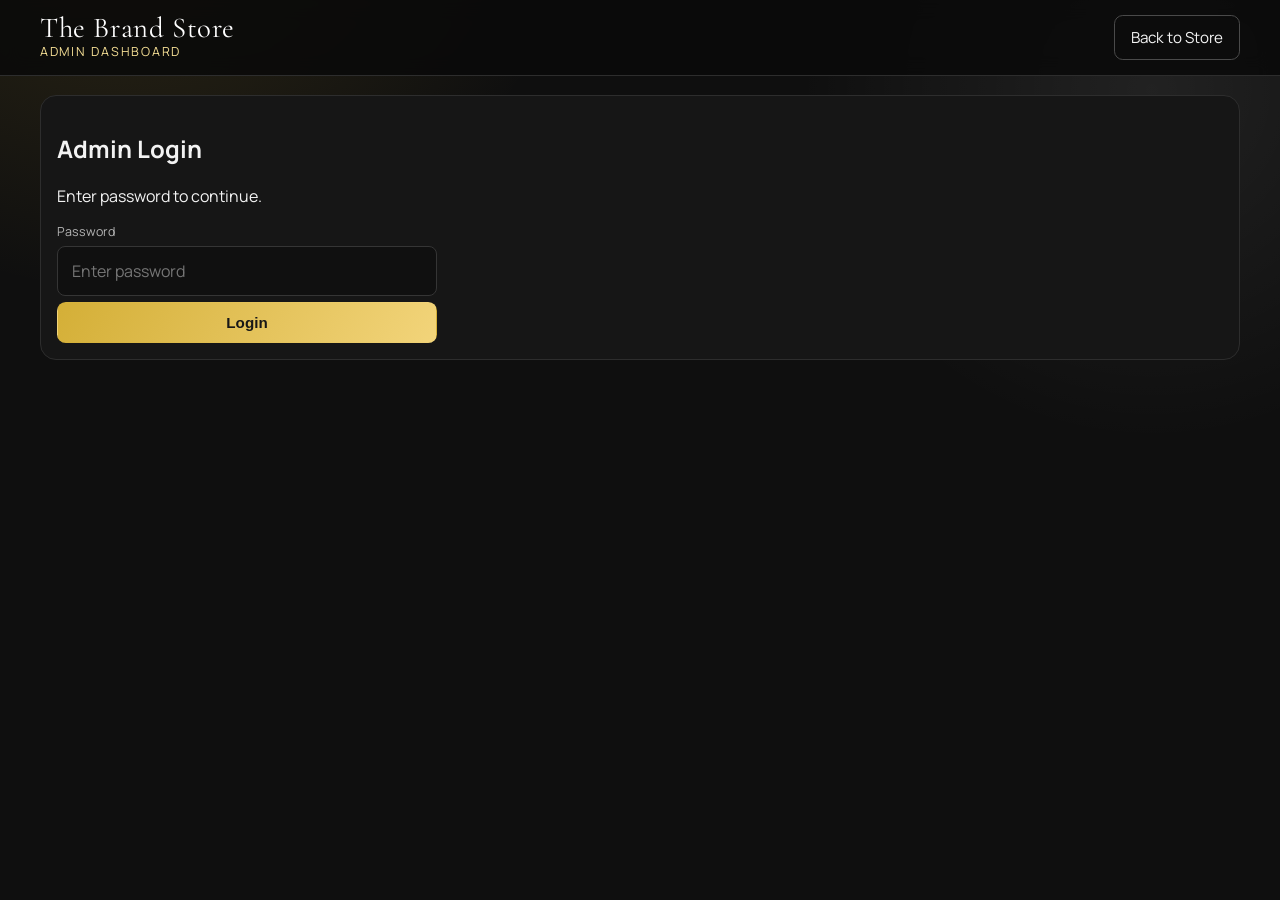
==== admin.html @ b5b6b4ff "Add files via upload" ====
﻿<!-- admin.html (no changes required but included for completeness) -->
<!DOCTYPE html>
<html lang="en">
<head>
  <meta charset="UTF-8" />
  <meta name="viewport" content="width=device-width, initial-scale=1.0" />
  <title>Admin Dashboard | The Brand Store</title>
  <link rel="preconnect" href="https://fonts.googleapis.com" />
  <link rel="preconnect" href="https://fonts.gstatic.com" crossorigin />
  <link href="https://fonts.googleapis.com/css2?family=Cormorant+Garamond:wght@500;600;700&family=Manrope:wght@400;500;600;700&display=swap" rel="stylesheet" />
  <link rel="stylesheet" href="style.css" />
</head>
<body class="admin-body">
  <header class="site-header">
    <div class="container nav-wrap">
      <a href="index.html" class="brand-logo">
        <span class="brand-title">The Brand Store</span>
        <span class="brand-tagline">Admin Dashboard</span>
      </a>
      <a href="index.html" class="btn btn-outline">Back to Store</a>
    </div>
  </header>

  <main class="admin-wrap">
    <section id="loginCard" class="admin-card">
      <h2>Admin Login</h2>
      <p>Enter password to continue.</p>
      <form id="loginForm" class="field" style="max-width: 380px;">
        <label for="adminPassword">Password</label>
        <input id="adminPassword" type="password" placeholder="Enter password" required />
        <button class="btn btn-gold" type="submit">Login</button>
      </form>
    </section>

    <section id="dashboard" class="hidden">
      <section class="admin-card">
        <div class="section-head"><h2>Analytics</h2><p>Mock insights from orders and users</p></div>
        <div class="stats-grid" id="statsGrid"></div>
        <div class="chart-wrap"><canvas id="salesChart" width="1000" height="320"></canvas></div>
      </section>

      <section class="admin-card" style="margin-top:1rem;">
        <div class="section-head"><h2>Product Management</h2><p>Add, update and discounts</p></div>
        <div class="admin-grid">
          <form id="productForm">
            <input id="productId" type="hidden" />
            <div class="field"><label>Name</label><input id="name" required /></div>
            <div class="field"><label>Category</label><select id="category"></select></div>
            <div class="field"><label>Brand</label><select id="brand"></select></div>
            <div class="field"><label>Price (₹)</label><input id="price" type="number" min="1" required /></div>
            <div class="field"><label>Discount (%)</label><input id="discount" type="number" min="0" max="90" value="0" /></div>
            <div class="field"><label>Description</label><textarea id="description" rows="3" required></textarea></div>
            <div class="field"><label>Image URL</label><input id="imageUrl" placeholder="https://..." /></div>
            <div class="field"><label>Or Upload Local Image</label><input id="imageFile" type="file" accept="image/*" /></div>
            <div class="field"><label><input id="featured" type="checkbox" /> Featured product</label></div>
            <div class="card-actions">
              <button class="btn btn-gold" type="submit">Save Product</button>
              <button id="clearForm" class="btn btn-outline" type="button">Clear</button>
            </div>
          </form>

          <div>
            <div class="section-head"><h2>Category Management</h2></div>
            <form id="categoryForm" class="card-actions">
              <input id="newCategory" placeholder="Add category" required />
              <button class="btn btn-gold" type="submit">Add</button>
            </form>
            <div id="categoryList" class="brand-chips" style="margin-top:1rem;"></div>
          </div>
        </div>

        <div class="admin-table-wrap">
          <table class="admin-table">
            <thead><tr><th>Image</th><th>Name</th><th>Category</th><th>Brand</th><th>Price</th><th>Discount</th><th>Final</th><th>Actions</th></tr></thead>
            <tbody id="adminProductRows"></tbody>
          </table>
        </div>
      </section>

      <section class="admin-card" style="margin-top:1rem;">
        <div class="section-head"><h2>Order Management</h2><p>Update status, cancel/refund simulation</p></div>
        <div class="admin-table-wrap">
          <table class="admin-table">
            <thead><tr><th>Order</th><th>User</th><th>Items</th><th>Total</th><th>Status</th><th>Date</th><th>Actions</th></tr></thead>
            <tbody id="orderRows"></tbody>
          </table>
        </div>
      </section>

      <section class="admin-card" style="margin-top:1rem;">
        <div class="section-head"><h2>User Management</h2><p>View users and block/unblock</p></div>
        <div class="admin-table-wrap">
          <table class="admin-table">
            <thead><tr><th>Name</th><th>Email</th><th>Phone</th><th>Visits</th><th>Status</th><th>Action</th></tr></thead>
            <tbody id="userRows"></tbody>
          </table>
        </div>
      </section>

      <section class="admin-card" style="margin-top:1rem;">
        <div class="section-head"><h2>Marketing Controls</h2><p>Coupons, sales and banners</p></div>
        <div class="admin-grid">
          <div>
            <h3>Create Coupon</h3>
            <form id="couponForm">
              <div class="field"><label>Code</label><input id="couponCode" required /></div>
              <div class="field"><label>Type</label><select id="couponType"><option value="percent">Percent</option><option value="fixed">Fixed</option></select></div>
              <div class="field"><label>Value</label><input id="couponValue" type="number" min="1" required /></div>
              <div class="field"><label>Min Order (₹)</label><input id="couponMinOrder" type="number" min="0" value="0" /></div>
              <div class="field"><label>Expiry (optional)</label><input id="couponExpiry" type="date" /></div>
              <button class="btn btn-gold" type="submit">Create Coupon</button>
            </form>
            <div class="admin-table-wrap">
              <table class="admin-table">
                <thead><tr><th>Code</th><th>Rule</th><th>Status</th><th>Actions</th></tr></thead>
                <tbody id="couponRows"></tbody>
              </table>
            </div>
          </div>

          <div>
            <h3>Sale Controls</h3>
            <form id="saleForm">
              <div class="field"><label><input id="saleActive" type="checkbox" /> Activate global sale</label></div>
              <div class="field"><label>Extra Discount (%)</label><input id="salePercent" type="number" min="0" max="40" value="0" /></div>
              <div class="field"><label>Sale Label</label><input id="saleLabel" placeholder="Festival Sale" /></div>
              <button class="btn btn-gold" type="submit">Save Sale Settings</button>
            </form>

            <h3 style="margin-top:1rem;">Banner Management</h3>
            <form id="bannerForm">
              <input id="bannerId" type="hidden" />
              <div class="field"><label>Title</label><input id="bannerTitle" required /></div>
              <div class="field"><label>Subtitle</label><input id="bannerSubtitle" required /></div>
              <div class="field"><label>CTA Label</label><input id="bannerCta" required /></div>
              <div class="field"><label>CTA Target Hash</label><input id="bannerTarget" value="shop" required /></div>
              <div class="field"><label>Image URL</label><input id="bannerImage" required /></div>
              <div class="card-actions"><button class="btn btn-gold" type="submit">Save Banner</button><button id="clearBannerForm" class="btn btn-outline" type="button">Clear</button></div>
            </form>
            <div id="bannerList" class="banner-grid" style="margin-top:1rem;"></div>
          </div>
        </div>
      </section>

      <section class="admin-card" style="margin-top:1rem;">
        <button id="logoutBtn" class="btn btn-danger" type="button">Logout</button>
      </section>
    </section>
  </main>

  <div id="toast" class="toast"></div>
  <script src="admin.js"></script>
</body>
</html>
---- style.css ----
﻿:root {
  --bg: #0f0f0f;
  --surface: #161616;
  --surface-2: #1f1f1f;
  --text: #f3f3f3;
  --muted: #b5b5b5;
  --gold: #d4af37;
  --gold-soft: #f5df95;
  --line: #2d2d2d;
  --white: #ffffff;
  --danger: #e24a4a;
  --bottom-nav-height: 70px;
}

* {
  box-sizing: border-box;
}

html {
  scroll-behavior: smooth;
}

body {
  margin: 0;
  font-family: "Manrope", sans-serif;
  color: var(--text);
  background:
    radial-gradient(circle at 10% -20%, rgba(212, 175, 55, 0.18), transparent 30%),
    radial-gradient(circle at 90% 10%, rgba(255, 255, 255, 0.08), transparent 25%),
    var(--bg);
}

.container {
  width: min(1200px, calc(100% - 2rem));
  margin: 0 auto;
}

.section {
  padding: 2.5rem 0;
}

.site-header {
  position: sticky;
  top: 0;
  z-index: 100;
  background: rgba(10, 10, 10, 0.86);
  border-bottom: 1px solid var(--line);
  backdrop-filter: blur(10px);
}

.nav-wrap {
  display: flex;
  align-items: center;
  justify-content: space-between;
  gap: 1rem;
  padding: 0.9rem 0;
}

.brand-logo {
  display: flex;
  flex-direction: column;
  color: var(--white);
  text-decoration: none;
}

.brand-title {
  font-family: "Cormorant Garamond", serif;
  font-size: 1.8rem;
  line-height: 1;
  letter-spacing: 0.6px;
}

.brand-tagline {
  font-size: 0.78rem;
  color: var(--gold-soft);
  letter-spacing: 0.14em;
  text-transform: uppercase;
}

.main-nav {
  display: flex;
  align-items: center;
  gap: 1rem;
}

.main-nav a,
.main-nav button {
  color: var(--text);
  text-decoration: none;
  font-size: 0.95rem;
  transition: color 0.25s ease;
  display: inline-flex;
  align-items: center;
  gap: 0.35rem;
}

.main-nav a i,
.main-nav button i {
  font-size: 1rem;
}

.main-nav a:hover {
  color: var(--gold);
}

.mobile-menu-btn {
  display: none;
  background: transparent;
  border: 1px solid var(--line);
  color: var(--text);
  padding: 0.45rem 0.65rem;
  border-radius: 0.5rem;
  font-size: 1.2rem;
}

.cart-count {
  display: inline-grid;
  place-items: center;
  min-width: 1.2rem;
  height: 1.2rem;
  border-radius: 50%;
  background: var(--gold);
  color: #121212;
  font-size: 0.72rem;
  font-weight: 700;
  padding: 0 0.2rem;
}

.hero-section {
  padding: 3rem 0 2rem;
}

.hero-grid {
  display: grid;
  grid-template-columns: 1.2fr 0.8fr;
  gap: 1.2rem;
  align-items: stretch;
}

.hero-content,
.hero-card {
  background: linear-gradient(140deg, rgba(255, 255, 255, 0.03), rgba(255, 255, 255, 0.01));
  border: 1px solid var(--line);
  border-radius: 1.1rem;
  padding: 2rem;
}

.eyebrow {
  margin: 0;
  color: var(--gold-soft);
  text-transform: uppercase;
  letter-spacing: 0.13em;
  font-size: 0.72rem;
}

.eyebrow i {
  margin-right: 0.3rem;
}

.hero-content h1 {
  margin: 0.75rem 0;
  font-family: "Cormorant Garamond", serif;
  font-size: clamp(2.2rem, 5vw, 4rem);
}

.hero-content h1 span {
  color: var(--gold);
}

.hero-content p {
  color: var(--muted);
}

.hero-actions {
  display: flex;
  flex-wrap: wrap;
  gap: 0.7rem;
  margin-top: 1.3rem;
}

.hero-actions .btn i {
  margin-right: 0.4rem;
}

.hero-card-label {
  margin: 0;
  color: var(--gold-soft);
  font-size: 0.85rem;
  text-transform: uppercase;
  letter-spacing: 0.1em;
}

.hero-card h3 {
  font-family: "Cormorant Garamond", serif;
  font-size: 2rem;
  margin: 0.5rem 0 0.6rem;
}

.section-head {
  display: flex;
  align-items: end;
  justify-content: space-between;
  gap: 1rem;
  margin-bottom: 1.2rem;
}

.section-head h2 {
  margin: 0;
  font-family: "Cormorant Garamond", serif;
  font-size: clamp(1.7rem, 2vw, 2.2rem);
}

.section-head h2 i {
  margin-right: 0.5rem;
  color: var(--gold);
}

.section-head p {
  margin: 0;
  color: var(--muted);
}

.text-link {
  color: var(--gold-soft);
  display: inline-flex;
  align-items: center;
  gap: 0.3rem;
}

.brand-chips {
  display: flex;
  flex-wrap: wrap;
  gap: 0.7rem;
}

.brand-chip {
  border: 1px solid #3d3d3d;
  background: #161616;
  color: var(--text);
  padding: 0.6rem 1rem;
  border-radius: 999px;
  cursor: pointer;
  transition: transform 0.2s ease, border-color 0.2s ease;
}

.brand-chip:hover {
  border-color: var(--gold);
  transform: translateY(-2px);
}

.product-grid {
  display: grid;
  grid-template-columns: repeat(auto-fill, minmax(220px, 1fr));
  gap: 1rem;
}

.product-card {
  background: var(--surface);
  border: 1px solid var(--line);
  border-radius: 1rem;
  overflow: hidden;
  transition: transform 0.25s ease, border-color 0.25s ease;
}

.product-card:hover {
  transform: translateY(-4px);
  border-color: #4b4b4b;
}

.product-image-wrap {
  position: relative;
  height: 240px;
  overflow: hidden;
}

.product-image {
  width: 100%;
  height: 100%;
  object-fit: cover;
}

.discount-badge {
  position: absolute;
  top: 0.7rem;
  left: 0.7rem;
  background: linear-gradient(135deg, #f0cd68, #d4af37);
  color: #181818;
  font-size: 0.75rem;
  font-weight: 700;
  padding: 0.2rem 0.55rem;
  border-radius: 999px;
}

.product-content {
  padding: 0.95rem;
}

.product-meta {
  display: flex;
  justify-content: space-between;
  align-items: center;
  font-size: 0.78rem;
  color: var(--muted);
}

.product-title {
  margin: 0.45rem 0;
  font-size: 1rem;
  font-weight: 600;
}

.price-wrap {
  display: flex;
  align-items: center;
  gap: 0.5rem;
  margin: 0.55rem 0 0.8rem;
}

.price {
  font-size: 1.02rem;
  font-weight: 700;
}

.old-price {
  font-size: 0.84rem;
  color: var(--muted);
  text-decoration: line-through;
}

.card-actions {
  display: flex;
  gap: 0.55rem;
}

.btn {
  border: 1px solid transparent;
  border-radius: 0.55rem;
  padding: 0.7rem 1rem;
  font-size: 0.95rem;
  cursor: pointer;
  text-decoration: none;
  display: inline-flex;
  align-items: center;
  justify-content: center;
  gap: 0.4rem;
  transition: transform 0.2s ease, opacity 0.2s ease;
}

.btn:hover {
  transform: translateY(-1px);
}

.btn-gold {
  background: linear-gradient(120deg, var(--gold), #f2d47a);
  color: #171717;
  font-weight: 700;
}

.btn-outline {
  border-color: #4a4a4a;
  background: transparent;
  color: var(--text);
}

.btn-danger {
  border-color: #704040;
  color: #ff8d8d;
  background: rgba(226, 74, 74, 0.12);
}

.view {
  display: none;
  animation: fadeIn 0.35s ease;
}

.view.active {
  display: block;
}

.filters-grid {
  display: grid;
  grid-template-columns: repeat(auto-fit, minmax(180px, 1fr));
  gap: 0.8rem;
  background: var(--surface);
  border: 1px solid var(--line);
  border-radius: 0.9rem;
  padding: 0.9rem;
  margin-bottom: 1rem;
}

.field {
  display: flex;
  flex-direction: column;
  gap: 0.4rem;
}

.field label {
  font-size: 0.78rem;
  color: var(--muted);
  display: flex;
  align-items: center;
  gap: 0.3rem;
}

.field input,
.field select,
.field textarea {
  width: 100%;
  background: #101010;
  color: var(--text);
  border: 1px solid #353535;
  border-radius: 0.5rem;
  padding: 0.8rem 0.9rem;
  font-family: inherit;
  font-size: 1rem;
}

.product-detail {
  margin-top: 1rem;
  display: grid;
  grid-template-columns: 1fr 1fr;
  gap: 1rem;
  background: var(--surface);
  border: 1px solid var(--line);
  border-radius: 1rem;
  padding: 1rem;
}

.gallery-main {
  height: 420px;
  border-radius: 0.85rem;
  object-fit: cover;
  width: 100%;
}

.thumb-row {
  margin-top: 0.6rem;
  display: flex;
  gap: 0.5rem;
}

.thumb {
  width: 72px;
  height: 72px;
  border-radius: 0.5rem;
  object-fit: cover;
  border: 2px solid transparent;
  cursor: pointer;
}

.thumb.active {
  border-color: var(--gold);
}

.detail-info {
  position: relative;
}

.detail-info h2 {
  font-family: "Cormorant Garamond", serif;
  font-size: 2.1rem;
  margin: 0.2rem 0;
}

.detail-info p {
  color: var(--muted);
}

.cart-items {
  display: grid;
  gap: 0.8rem;
}

.cart-row {
  display: grid;
  grid-template-columns: 90px 1fr auto auto;
  gap: 0.8rem;
  align-items: center;
  background: var(--surface);
  border: 1px solid var(--line);
  border-radius: 0.75rem;
  padding: 0.6rem;
}

.cart-row img {
  width: 90px;
  height: 90px;
  object-fit: cover;
  border-radius: 0.5rem;
}

.qty-box {
  display: flex;
  align-items: center;
  gap: 0.4rem;
}

.qty-btn {
  border: 1px solid #474747;
  background: #121212;
  color: var(--text);
  border-radius: 0.4rem;
  width: 36px;
  height: 36px;
  cursor: pointer;
  font-size: 1.2rem;
  display: inline-flex;
  align-items: center;
  justify-content: center;
}

.cart-summary,
.checkout-summary {
  margin-top: 1rem;
  background: var(--surface);
  border: 1px solid var(--line);
  border-radius: 0.8rem;
  padding: 1rem;
}

.summary-row {
  display: flex;
  justify-content: space-between;
  margin: 0.45rem 0;
}

.total-row {
  font-weight: 700;
  border-top: 1px dashed #474747;
  padding-top: 0.5rem;
}

.checkout-grid {
  display: grid;
  grid-template-columns: 1.2fr 0.8fr;
  gap: 1rem;
}

.checkout-form {
  background: var(--surface);
  border: 1px solid var(--line);
  border-radius: 0.9rem;
  padding: 1rem;
}

.checkout-form h3 {
  margin: 0.5rem 0 0.8rem;
  display: flex;
  align-items: center;
  gap: 0.5rem;
}

.payment-options {
  display: grid;
  gap: 0.5rem;
  margin-bottom: 1rem;
  color: var(--muted);
}

.payment-options label {
  padding: 0.5rem 0;
  display: flex;
  align-items: center;
  gap: 0.5rem;
}

/* Contact Strip - Redesigned */
.contact-strip {
  background: linear-gradient(135deg, #1a1a1a 0%, #111111 100%);
  border-top: 3px solid var(--gold);
  border-bottom: 3px solid var(--gold);
  padding: 2.5rem 0;
  margin: 2rem 0 0 0;
  position: relative;
  overflow: hidden;
}

.contact-strip::before {
  content: "";
  position: absolute;
  top: 0;
  left: 0;
  right: 0;
  bottom: 0;
  background: radial-gradient(circle at 30% 50%, rgba(212, 175, 55, 0.08), transparent 50%);
  pointer-events: none;
}

.contact-strip-grid {
  display: grid;
  grid-template-columns: repeat(3, 1fr);
  gap: 2rem;
}

.contact-strip-item {
  display: flex;
  align-items: flex-start;
  gap: 1.2rem;
}

.contact-icon {
  width: 55px;
  height: 55px;
  background: linear-gradient(135deg, var(--gold), #b8962c);
  border-radius: 50%;
  display: flex;
  align-items: center;
  justify-content: center;
  flex-shrink: 0;
}

.contact-icon i {
  font-size: 1.8rem;
  color: #121212;
}

.contact-content h4 {
  margin: 0 0 0.5rem 0;
  font-family: "Cormorant Garamond", serif;
  font-size: 1.4rem;
  color: var(--gold-soft);
}

.contact-content p {
  margin: 0.25rem 0;
  color: var(--muted);
  font-size: 0.95rem;
}

/* Proper Footer */
.site-footer {
  background: #0a0a0a;
  border-top: 1px solid #222;
  color: var(--text);
}

.footer-main {
  display: grid;
  grid-template-columns: 1.5fr 1fr 1fr 1.2fr 1.5fr;
  gap: 2rem;
  padding: 3rem 0 2rem;
}

.footer-col h3 {
  font-family: "Cormorant Garamond", serif;
  font-size: 1.8rem;
  margin: 0 0 0.5rem 0;
  color: var(--gold);
}

.footer-col h4 {
  font-family: "Cormorant Garamond", serif;
  font-size: 1.3rem;
  margin: 0 0 1.2rem 0;
  color: var(--gold-soft);
  position: relative;
  padding-bottom: 0.8rem;
}

.footer-col h4::after {
  content: "";
  position: absolute;
  bottom: 0;
  left: 0;
  width: 40px;
  height: 2px;
  background: var(--gold);
}

.footer-tagline {
  font-size: 0.85rem;
  text-transform: uppercase;
  letter-spacing: 0.15em;
  color: var(--gold-soft);
  margin: 0 0 1rem 0;
}

.footer-desc {
  color: var(--muted);
  font-size: 0.9rem;
  line-height: 1.6;
  margin-bottom: 1.5rem;
}

.footer-social {
  display: flex;
  gap: 0.8rem;
}

.footer-social a {
  width: 40px;
  height: 40px;
  background: #1a1a1a;
  border: 1px solid #333;
  border-radius: 50%;
  display: flex;
  align-items: center;
  justify-content: center;
  color: var(--text);
  text-decoration: none;
  transition: all 0.3s ease;
}

.footer-social a:hover {
  background: var(--gold);
  color: #121212;
  border-color: var(--gold);
  transform: translateY(-3px);
}

.footer-links {
  list-style: none;
  padding: 0;
  margin: 0;
}

.footer-links li {
  margin-bottom: 0.7rem;
}

.footer-links a {
  color: var(--muted);
  text-decoration: none;
  font-size: 0.9rem;
  display: inline-flex;
  align-items: center;
  gap: 0.5rem;
  transition: all 0.3s ease;
}

.footer-links a i {
  font-size: 0.7rem;
  color: var(--gold);
  transition: transform 0.3s ease;
}

.footer-links a:hover {
  color: var(--gold);
  transform: translateX(5px);
}

.footer-newsletter p {
  color: var(--muted);
  font-size: 0.9rem;
  margin-bottom: 1rem;
}

.newsletter-form {
  display: flex;
  flex-direction: column;
  gap: 0.6rem;
  margin-bottom: 1.5rem;
}

.newsletter-form input {
  background: #1a1a1a;
  border: 1px solid #333;
  color: var(--text);
  padding: 0.8rem 1rem;
  border-radius: 0.5rem;
  font-size: 0.9rem;
}

.newsletter-form input:focus {
  outline: none;
  border-color: var(--gold);
}

.footer-payment p {
  color: var(--muted);
  font-size: 0.85rem;
  margin-bottom: 0.5rem;
}

.payment-icons {
  display: flex;
  gap: 0.8rem;
  font-size: 1.8rem;
  color: var(--muted);
}

.payment-icons i {
  transition: color 0.3s ease;
}

.payment-icons i:hover {
  color: var(--gold);
}

.footer-bottom {
  border-top: 1px solid #222;
  padding: 1.5rem 0;
  display: flex;
  justify-content: space-between;
  align-items: center;
  flex-wrap: wrap;
  gap: 1rem;
  font-size: 0.9rem;
  color: var(--muted);
}

.footer-bottom-links {
  display: flex;
  gap: 1rem;
  align-items: center;
}

.footer-bottom-links a {
  color: var(--muted);
  text-decoration: none;
  transition: color 0.3s ease;
}

.footer-bottom-links a:hover {
  color: var(--gold);
}

.footer-bottom-links .divider {
  color: #444;
}

.bottom-nav{
  display: none;
}

@media (max-width:960px) {
  /* Bottom Navigation - Only visible on mobile */
  .bottom-nav {
    position: fixed;
    bottom: 0;
    left: 0;
    width: 100%;
    height: var(--bottom-nav-height);
    background: #0b0b0b;
    border-top: 1px solid var(--line);
    display: flex;
    justify-content: space-around;
    align-items: center;
    z-index: 90;
    backdrop-filter: blur(10px);
    padding: 0 0.5rem;
  }

  .bottom-nav-item {
    color: #ccc;
    text-decoration: none;
    display: flex;
    flex-direction: column;
    align-items: center;
    font-size: 0.75rem;
    gap: 0.2rem;
    padding: 0.4rem 0.5rem;
    border-radius: 0.6rem;
    transition: background 0.2s, color 0.2s;
    flex: 1;
    max-width: 80px;
    position: relative;
  }

  .bottom-nav-item i {
    font-size: 1.3rem;
  }

  .bottom-nav-item:hover,
  .bottom-nav-item:active,
  .bottom-nav-item.active {
    background: #222;
    color: var(--gold);
  }

  .nav-icon-wrapper {
    position: relative;
    display: inline-flex;
  }

  .bottom-nav-badge {
    position: absolute;
    top: -8px;
    right: -10px;
    background: var(--gold);
    color: #121212;
    font-size: 0.65rem;
    font-weight: 700;
    min-width: 18px;
    height: 18px;
    border-radius: 999px;
    display: flex;
    align-items: center;
    justify-content: center;
    padding: 0 4px;
    border: 2px solid #0b0b0b;
  }
}
.toast {
  position: fixed;
  right: 1rem;
  bottom: 1rem;
  background: #191919;
  border: 1px solid #464646;
  color: var(--text);
  padding: 0.7rem 0.9rem;
  border-radius: 0.6rem;
  opacity: 0;
  transform: translateY(10px);
  pointer-events: none;
  transition: opacity 0.3s ease, transform 0.3s ease;
  z-index: 999;
}

.toast.show {
  opacity: 1;
  transform: translateY(0);
}

/* Admin styles */
.admin-body {
  min-height: 100vh;
  padding-bottom: 1rem;
}

.admin-wrap {
  width: min(1200px, calc(100% - 2rem));
  margin: 1.2rem auto;
}

.admin-card {
  background: var(--surface);
  border: 1px solid var(--line);
  border-radius: 1rem;
  padding: 1rem;
}

.admin-grid {
  display: grid;
  grid-template-columns: 1fr 1fr;
  gap: 1rem;
}

.admin-table-wrap {
  overflow-x: auto;
  margin-top: 1rem;
}

.admin-table {
  width: 100%;
  border-collapse: collapse;
  font-size: 0.9rem;
}

.admin-table th,
.admin-table td {
  border-bottom: 1px solid #303030;
  padding: 0.6rem;
  text-align: left;
}

.admin-actions {
  display: flex;
  gap: 0.4rem;
}

.pill {
  font-size: 0.72rem;
  padding: 0.18rem 0.45rem;
  border-radius: 999px;
  border: 1px solid #4f4f4f;
}

.hidden {
  display: none !important;
}

.reveal-up {
  opacity: 0;
  transform: translateY(18px);
  animation: revealUp 0.7s ease forwards;
}

.delay-1 {
  animation-delay: 0.15s;
}

@keyframes revealUp {
  to {
    opacity: 1;
    transform: translateY(0);
  }
}

@keyframes fadeIn {
  from {
    opacity: 0;
    transform: translateY(5px);
  }
  to {
    opacity: 1;
    transform: translateY(0);
  }
}

/* Responsive Styles */
@media (max-width: 1200px) {
  .footer-main {
    grid-template-columns: 1fr 1fr 1fr;
  }

  .footer-brand {
    grid-column: span 3;
  }
}

@media (max-width: 960px) {
  .hero-grid,
  .product-detail,
  .checkout-grid,
  .admin-grid {
    grid-template-columns: 1fr;
  }

  .gallery-main {
    height: 320px;
  }

  .cart-row {
    grid-template-columns: 80px 1fr;
  }

  .contact-strip-grid {
    grid-template-columns: 1fr;
    gap: 1.5rem;
  }

  .footer-main {
    grid-template-columns: 1fr 1fr;
    gap: 1.5rem;
  }

  .footer-brand,
  .footer-newsletter {
    grid-column: span 2;
  }
}

@media (max-width: 760px) {
  body {
    padding-bottom: var(--bottom-nav-height);
  }

  .bottom-nav {
    display: flex;
  }

  .site-footer {
    margin-bottom: var(--bottom-nav-height);
  }

  .mobile-menu-btn {
    display: inline-flex;
  }

  .main-nav {
    position: absolute;
    top: 70px;
    right: 1rem;
    background: #0f0f0f;
    border: 1px solid var(--line);
    border-radius: 0.7rem;
    padding: 0.7rem;
    min-width: 180px;
    flex-direction: column;
    align-items: start;
    display: none;
  }

  .main-nav.open {
    display: flex;
  }

  .btn {
    padding: 0.8rem 1rem;
    font-size: 1rem;
  }

  .brand-chip {
    padding: 0.8rem 1.2rem;
    font-size: 0.95rem;
  }

  .qty-btn {
    width: 42px;
    height: 42px;
  }

  .product-detail {
    padding-bottom: 5rem;
  }

  .sticky-add-cart {
    position: fixed;
    bottom: var(--bottom-nav-height);
    left: 0;
    width: 100%;
    background: #111;
    border-top: 1px solid var(--line);
    padding: 0.6rem 1rem;
    display: flex;
    gap: 0.8rem;
    z-index: 85;
  }

  .sticky-add-cart .btn {
    flex: 1;
    padding: 0.9rem;
    font-size: 1.1rem;
  }

  .toast {
    bottom: calc(var(--bottom-nav-height) + 0.5rem);
  }

  .footer-main {
    grid-template-columns: 1fr;
  }

  .footer-brand,
  .footer-newsletter {
    grid-column: span 1;
  }

  .footer-bottom {
    flex-direction: column;
    text-align: center;
  }

  .contact-strip {
    padding: 1.5rem 0;
  }

  .contact-strip-item {
    flex-direction: column;
    align-items: center;
    text-align: center;
  }

  .contact-content h4 {
    text-align: center;
  }
}

.nav-btn {
  padding: 0.4rem 0.7rem;
}

.banner-grid {
  display: grid;
  gap: 1rem;
  grid-template-columns: repeat(auto-fit, minmax(250px, 1fr));
}

.banner-card {
  min-height: 210px;
  border-radius: 1rem;
  border: 1px solid var(--line);
  padding: 1rem;
  background-size: cover;
  background-position: center;
  display: flex;
  flex-direction: column;
  justify-content: end;
}

.banner-card p {
  color: #f0f0f0;
}

.wish-btn {
  position: absolute;
  right: 0.6rem;
  top: 0.6rem;
  border: 1px solid #444;
  background: rgba(0, 0, 0, 0.6);
  color: #f6f6f6;
  width: 42px;
  height: 42px;
  border-radius: 999px;
  cursor: pointer;
  font-size: 1.2rem;
  display: inline-flex;
  align-items: center;
  justify-content: center;
}

.wish-btn i {
  font-size: 1.1rem;
}

.wish-btn.active {
  color: #ff7f7f;
  border-color: #a75f5f;
}

.rating-line {
  color: var(--gold-soft);
  font-size: 0.85rem;
}

.active-btn {
  border-color: var(--gold);
  color: var(--gold-soft);
}

.muted-small {
  color: var(--muted);
  font-size: 0.85rem;
}

.review-box {
  margin-top: 1rem;
  border-top: 1px solid #3b3b3b;
  padding-top: 0.8rem;
}

.review-list {
  display: grid;
  gap: 0.7rem;
  margin-top: 0.8rem;
}

.review-item {
  border: 1px solid #383838;
  border-radius: 0.65rem;
  padding: 0.7rem;
  background: #121212;
}

.coupon-row {
  display: grid;
  grid-template-columns: 1fr auto auto;
  gap: 0.5rem;
  margin-bottom: 0.8rem;
}

.coupon-row input {
  background: #101010;
  color: var(--text);
  border: 1px solid #353535;
  border-radius: 0.5rem;
  padding: 0.8rem 0.9rem;
  font-size: 1rem;
}

.modal {
  position: fixed;
  inset: 0;
  background: rgba(0, 0, 0, 0.78);
  display: grid;
  place-items: center;
  z-index: 200;
}

.modal-card {
  width: min(520px, calc(100% - 2rem));
  background: #131313;
  border: 1px solid #333;
  border-radius: 1rem;
  padding: 1rem;
}

.auth-tabs {
  display: flex;
  gap: 0.6rem;
  margin-bottom: 0.8rem;
}

.auth-form {
  display: grid;
  gap: 0.6rem;
}

.stats-grid {
  display: grid;
  gap: 0.8rem;
  grid-template-columns: repeat(auto-fit, minmax(210px, 1fr));
}

.stat-card {
  background: #121212;
  border: 1px solid #343434;
  border-radius: 0.8rem;
  padding: 0.9rem;
}

.stat-card h4 {
  margin: 0;
  color: var(--muted);
  font-size: 0.86rem;
}

.stat-card p {
  margin: 0.35rem 0 0;
  font-weight: 700;
}

.chart-wrap {
  margin-top: 1rem;
  background: #121212;
  border: 1px solid #343434;
  border-radius: 0.8rem;
  padding: 0.7rem;
}

#salesChart {
  width: 100%;
  height: auto;
}

@media (max-width: 760px) {
  .coupon-row {
    grid-template-columns: 1fr;
  }
}
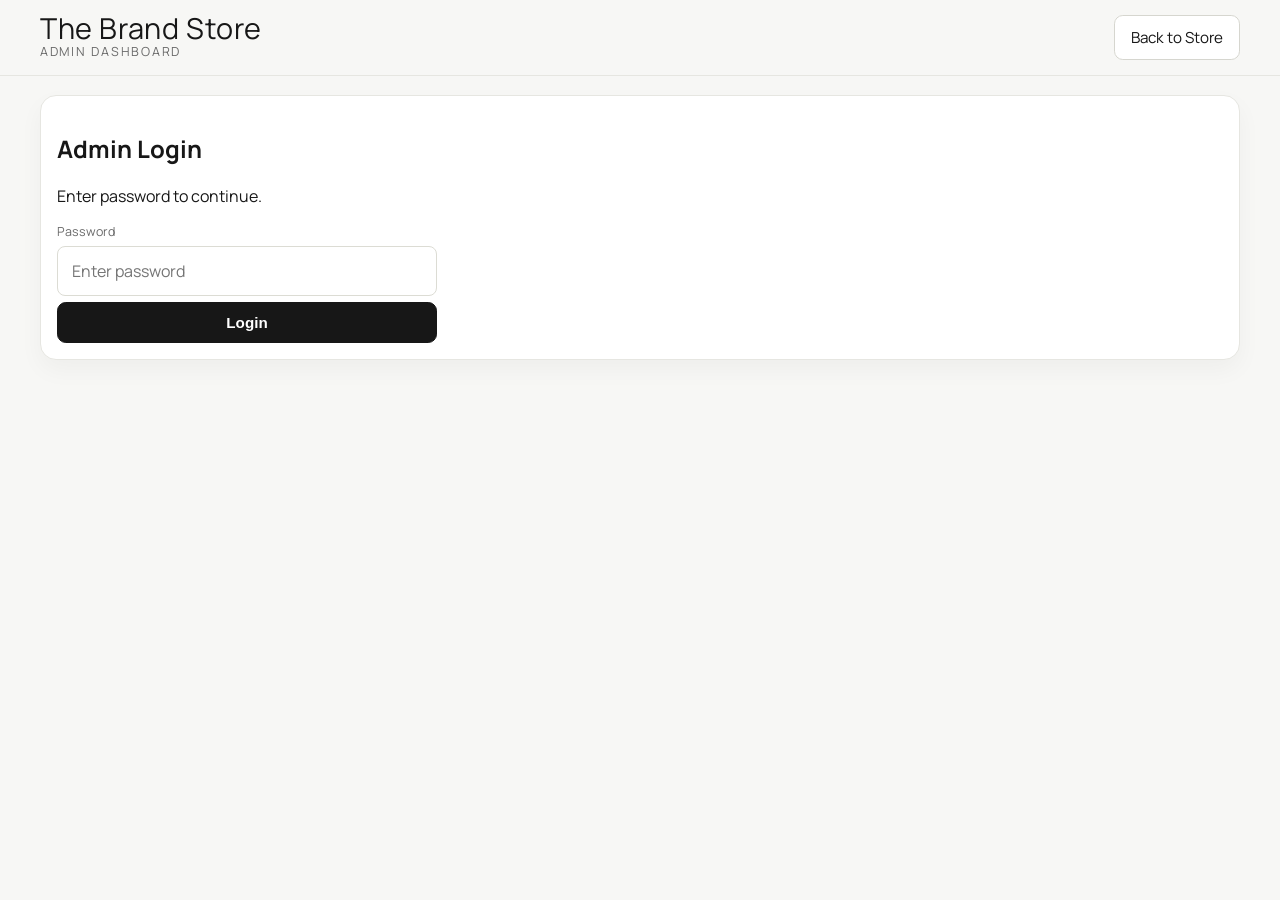
==== commit 06be1ad6: "Add files via upload" ====
--- a/admin.html
+++ b/admin.html
@@ -50,6 +50,17 @@
             <div class="field"><label>Price (₹)</label><input id="price" type="number" min="1" required /></div>
             <div class="field"><label>Discount (%)</label><input id="discount" type="number" min="0" max="90" value="0" /></div>
             <div class="field"><label>Description</label><textarea id="description" rows="3" required></textarea></div>
+            <div class="product-form-details">
+              <div class="field"><label>Fabric / Material</label><input id="fabric" placeholder="100% cotton, pique knit..." /></div>
+              <div class="field"><label>Fit</label><input id="fit" placeholder="Regular fit, slim fit..." /></div>
+              <div class="field"><label>Wash Care</label><input id="washCare" placeholder="Machine wash cold, dry in shade..." /></div>
+              <div class="field"><label>Available Sizes</label><input id="sizes" placeholder="S, M, L, XL" /></div>
+              <div class="field"><label>Color</label><input id="color" placeholder="Black, white, navy..." /></div>
+              <div class="field"><label>SKU / Style Code</label><input id="sku" placeholder="TBS-CK-001" /></div>
+              <div class="field"><label>Country of Origin</label><input id="origin" placeholder="India" /></div>
+              <div class="field"><label>Return Policy</label><input id="returnPolicy" placeholder="7 day exchange on unused items" /></div>
+              <div class="field full-span"><label>Technical Details / Highlights</label><textarea id="technicalDetails" rows="4" placeholder="One point per line, e.g.&#10;GSM 180 breathable jersey&#10;Ribbed crew neck&#10;Pre-shrunk finish"></textarea></div>
+            </div>
             <div class="field"><label>Image URL</label><input id="imageUrl" placeholder="https://..." /></div>
             <div class="field"><label>Or Upload Local Image</label><input id="imageFile" type="file" accept="image/*" /></div>
             <div class="field"><label><input id="featured" type="checkbox" /> Featured product</label></div>
@@ -151,4 +162,4 @@
   <div id="toast" class="toast"></div>
   <script src="admin.js"></script>
 </body>
-</html>+</html>
--- a/style.css
+++ b/style.css
@@ -43,9 +43,9 @@
   position: sticky;
   top: 0;
   z-index: 100;
-  background: rgba(10, 10, 10, 0.86);
+  background: rgba(10, 10, 10, 0.92);
   border-bottom: 1px solid var(--line);
-  backdrop-filter: blur(10px);
+  backdrop-filter: blur(16px);
 }
 
 .nav-wrap {
@@ -80,18 +80,27 @@
 .main-nav {
   display: flex;
   align-items: center;
-  gap: 1rem;
+  gap: 0.35rem;
+  padding: 0.35rem;
+  border: 1px solid rgba(255, 255, 255, 0.08);
+  border-radius: 0.85rem;
+  background: rgba(255, 255, 255, 0.04);
 }
 
 .main-nav a,
 .main-nav button {
   color: var(--text);
   text-decoration: none;
-  font-size: 0.95rem;
-  transition: color 0.25s ease;
+  font-size: 0.9rem;
+  font-weight: 700;
+  transition: color 0.25s ease, background 0.25s ease, border-color 0.25s ease;
   display: inline-flex;
   align-items: center;
-  gap: 0.35rem;
+  gap: 0.42rem;
+  min-height: 42px;
+  border-radius: 0.65rem;
+  padding: 0.55rem 0.75rem;
+  border: 1px solid transparent;
 }
 
 .main-nav a i,
@@ -99,18 +108,65 @@
   font-size: 1rem;
 }
 
-.main-nav a:hover {
-  color: var(--gold);
+.main-nav a:hover,
+.main-nav a.active {
+  color: var(--gold-soft);
+  background: rgba(212, 175, 55, 0.1);
+  border-color: rgba(212, 175, 55, 0.22);
+}
+
+.nav-dropdown {
+  position: relative;
+}
+
+.nav-caret {
+  font-size: 0.72rem !important;
+}
+
+.nav-dropdown-menu {
+  position: absolute;
+  top: calc(100% + 0.55rem);
+  left: 0;
+  width: 235px;
+  padding: 0.45rem;
+  border: 1px solid var(--line);
+  border-radius: 0.8rem;
+  background: rgba(18, 18, 18, 0.98);
+  box-shadow: 0 18px 40px rgba(0, 0, 0, 0.28);
+  display: grid;
+  gap: 0.2rem;
+  opacity: 0;
+  visibility: hidden;
+  transform: translateY(8px);
+  transition: opacity 0.2s ease, transform 0.2s ease, visibility 0.2s ease;
+}
+
+.nav-dropdown:hover .nav-dropdown-menu,
+.nav-dropdown:focus-within .nav-dropdown-menu {
+  opacity: 1;
+  visibility: visible;
+  transform: translateY(0);
+}
+
+.nav-dropdown-menu a {
+  width: 100%;
+  justify-content: flex-start;
+  color: var(--text);
 }
 
 .mobile-menu-btn {
   display: none;
-  background: transparent;
-  border: 1px solid var(--line);
-  color: var(--text);
-  padding: 0.45rem 0.65rem;
+  align-items: center;
+  justify-content: center;
+  background: var(--surface);
+  border: 1px solid var(--line);
+  color: var(--text);
+  width: 44px;
+  height: 44px;
+  padding: 0;
   border-radius: 0.5rem;
   font-size: 1.2rem;
+  cursor: pointer;
 }
 
 .cart-count {
@@ -128,6 +184,7 @@
 
 .hero-section {
   padding: 3rem 0 2rem;
+  scroll-margin-top: 90px;
 }
 
 .hero-grid {
@@ -418,19 +475,26 @@
 .product-detail {
   margin-top: 1rem;
   display: grid;
-  grid-template-columns: 1fr 1fr;
-  gap: 1rem;
+  grid-template-columns: minmax(320px, 0.95fr) minmax(320px, 1.05fr);
+  gap: 1.4rem;
   background: var(--surface);
   border: 1px solid var(--line);
   border-radius: 1rem;
-  padding: 1rem;
+  padding: clamp(0.8rem, 2vw, 1.4rem);
+  align-items: start;
+}
+
+.product-gallery-panel {
+  position: sticky;
+  top: 96px;
 }
 
 .gallery-main {
-  height: 420px;
-  border-radius: 0.85rem;
+  height: min(620px, 68vh);
+  border-radius: 0.9rem;
   object-fit: cover;
   width: 100%;
+  background: var(--surface-2);
 }
 
 .thumb-row {
@@ -458,11 +522,120 @@
 
 .detail-info h2 {
   font-family: "Cormorant Garamond", serif;
-  font-size: 2.1rem;
+  font-size: clamp(2rem, 4vw, 3.3rem);
+  line-height: 1.02;
   margin: 0.2rem 0;
 }
 
 .detail-info p {
+  color: var(--muted);
+}
+
+.detail-description {
+  font-size: 1rem;
+  line-height: 1.75;
+}
+
+.size-row {
+  display: flex;
+  flex-wrap: wrap;
+  gap: 0.5rem;
+  margin: 0.8rem 0 1rem;
+}
+
+.size-row span {
+  min-width: 46px;
+  min-height: 38px;
+  display: inline-grid;
+  place-items: center;
+  padding: 0.4rem 0.75rem;
+  border: 1px solid var(--line);
+  border-radius: 0.55rem;
+  background: var(--surface-2);
+  font-weight: 800;
+}
+
+.product-spec-card {
+  margin-top: 1rem;
+  border: 1px solid var(--line);
+  border-radius: 0.85rem;
+  padding: 1rem;
+  background: var(--surface-2);
+}
+
+.product-spec-card h3 {
+  margin: 0 0 0.8rem;
+  font-size: 1rem;
+  display: flex;
+  align-items: center;
+  gap: 0.45rem;
+}
+
+.spec-grid {
+  display: grid;
+  grid-template-columns: repeat(2, minmax(0, 1fr));
+  gap: 0.65rem;
+}
+
+.spec-grid div {
+  border: 1px solid var(--line);
+  border-radius: 0.65rem;
+  padding: 0.75rem;
+  background: var(--surface);
+}
+
+.spec-grid span {
+  display: block;
+  color: var(--muted);
+  font-size: 0.75rem;
+  margin-bottom: 0.25rem;
+}
+
+.spec-grid strong {
+  font-size: 0.9rem;
+}
+
+.technical-list {
+  margin: 0;
+  padding-left: 1.1rem;
+  color: var(--muted);
+  line-height: 1.8;
+}
+
+.empty-state {
+  grid-column: 1 / -1;
+  min-height: min(560px, calc(100svh - 220px));
+  display: flex;
+  flex-direction: column;
+  align-items: center;
+  justify-content: center;
+  gap: 0.75rem;
+  text-align: center;
+  border: 1px solid var(--line);
+  border-radius: 1rem;
+  background: var(--surface);
+  padding: 2rem;
+}
+
+.empty-state-icon {
+  width: 72px;
+  height: 72px;
+  display: grid;
+  place-items: center;
+  border-radius: 50%;
+  background: var(--surface-2);
+  border: 1px solid var(--line);
+  font-size: 1.8rem;
+}
+
+.empty-state h3 {
+  margin: 0;
+  font-size: clamp(1.4rem, 3vw, 2rem);
+}
+
+.empty-state p {
+  margin: 0;
+  max-width: 430px;
   color: var(--muted);
 }
 
@@ -936,6 +1109,21 @@
   gap: 1rem;
 }
 
+.product-form-details {
+  display: grid;
+  grid-template-columns: repeat(2, minmax(0, 1fr));
+  gap: 0.7rem;
+  margin: 0.8rem 0;
+  padding: 0.8rem;
+  border: 1px solid var(--line);
+  border-radius: 0.8rem;
+  background: var(--surface-2);
+}
+
+.product-form-details .full-span {
+  grid-column: 1 / -1;
+}
+
 .admin-table-wrap {
   overflow-x: auto;
   margin-top: 1rem;
@@ -1021,6 +1209,10 @@
     height: 320px;
   }
 
+  .product-gallery-panel {
+    position: static;
+  }
+
   .cart-row {
     grid-template-columns: 80px 1fr;
   }
@@ -1046,6 +1238,38 @@
     padding-bottom: var(--bottom-nav-height);
   }
 
+  .product-grid {
+    grid-template-columns: repeat(2, minmax(0, 1fr));
+    gap: 0.75rem;
+  }
+
+  .product-image-wrap {
+    height: 170px;
+  }
+
+  .product-content {
+    padding: 0.75rem;
+  }
+
+  .product-meta,
+  .rating-line {
+    font-size: 0.72rem;
+  }
+
+  .product-title {
+    font-size: 0.9rem;
+  }
+
+  .card-actions {
+    flex-direction: column;
+  }
+
+  .card-actions .btn {
+    width: 100%;
+    padding: 0.65rem 0.5rem;
+    font-size: 0.86rem;
+  }
+
   .bottom-nav {
     display: flex;
   }
@@ -1060,20 +1284,47 @@
 
   .main-nav {
     position: absolute;
-    top: 70px;
+    top: calc(100% + 0.7rem);
     right: 1rem;
-    background: #0f0f0f;
+    left: 1rem;
+    background: rgba(15, 15, 15, 0.98);
     border: 1px solid var(--line);
-    border-radius: 0.7rem;
-    padding: 0.7rem;
-    min-width: 180px;
+    border-radius: 0.9rem;
+    padding: 0.65rem;
+    min-width: 0;
     flex-direction: column;
-    align-items: start;
+    align-items: stretch;
+    gap: 0.25rem;
     display: none;
+    box-shadow: 0 20px 45px rgba(0, 0, 0, 0.22);
+    max-height: calc(100vh - var(--bottom-nav-height) - 6rem);
+    overflow-y: auto;
   }
 
   .main-nav.open {
     display: flex;
+  }
+
+  .main-nav a,
+  .main-nav button,
+  .nav-dropdown {
+    width: 100%;
+  }
+
+  .main-nav a,
+  .main-nav button {
+    justify-content: flex-start;
+  }
+
+  .nav-dropdown-menu {
+    position: static;
+    width: 100%;
+    margin: 0.2rem 0 0.35rem;
+    opacity: 1;
+    visibility: visible;
+    transform: none;
+    box-shadow: none;
+    background: rgba(255, 255, 255, 0.04);
   }
 
   .btn {
@@ -1093,6 +1344,14 @@
 
   .product-detail {
     padding-bottom: 5rem;
+  }
+
+  .spec-grid {
+    grid-template-columns: 1fr;
+  }
+
+  .empty-state {
+    min-height: calc(100svh - var(--bottom-nav-height) - 170px);
   }
 
   .sticky-add-cart {
@@ -1127,6 +1386,10 @@
     grid-column: span 1;
   }
 
+  .product-form-details {
+    grid-template-columns: 1fr;
+  }
+
   .footer-bottom {
     flex-direction: column;
     text-align: center;
@@ -1145,16 +1408,242 @@
   .contact-content h4 {
     text-align: center;
   }
+
+  .banner-slider {
+    min-height: 300px;
+  }
+
+  .home-banner-hero,
+  .home-banner-hero .banner-slider {
+    min-height: calc(100svh - var(--bottom-nav-height) - 76px);
+  }
+
+  .banner-hero-footer {
+    bottom: calc(var(--bottom-nav-height) + 0.85rem);
+    flex-direction: column;
+    gap: 0.65rem;
+  }
+
+  .banner-slide {
+    padding: 1.2rem;
+  }
+
+  .banner-slide h3 {
+    max-width: 340px;
+    font-size: clamp(2.6rem, 13vw, 4.1rem);
+  }
+
+  .banner-slide p {
+    max-width: 320px;
+    font-size: 1rem;
+  }
 }
 
 .nav-btn {
   padding: 0.4rem 0.7rem;
 }
 
-.banner-grid {
+.home-banner-hero {
+  position: relative;
+  min-height: calc(100svh - 76px);
+  overflow: hidden;
+  background: #111;
+}
+
+.home-banner-hero .banner-slider {
+  min-height: calc(100svh - 76px);
+  width: 100%;
+  border-radius: 0;
+  border-left: 0;
+  border-right: 0;
+  border-top: 0;
+}
+
+.banner-hero-footer {
+  position: absolute;
+  left: 0;
+  right: 0;
+  bottom: 1.25rem;
+  z-index: 3;
+  display: flex;
+  align-items: center;
+  justify-content: center;
+  gap: 1rem;
+  pointer-events: none;
+}
+
+.banner-hero-footer .banner-dots,
+.banner-hero-footer .scroll-cue {
+  pointer-events: auto;
+}
+
+.scroll-cue {
+  display: inline-flex;
+  align-items: center;
+  gap: 0.45rem;
+  min-height: 38px;
+  padding: 0.45rem 0.8rem;
+  border: 1px solid rgba(255, 255, 255, 0.35);
+  border-radius: 999px;
+  background: rgba(0, 0, 0, 0.28);
+  color: #fff;
+  text-decoration: none;
+  font-size: 0.78rem;
+  font-weight: 800;
+  text-transform: uppercase;
+  letter-spacing: 0.08em;
+  backdrop-filter: blur(12px);
+  animation: cueFloat 1.5s ease-in-out infinite;
+}
+
+.banner-slider {
+  position: relative;
+  min-height: 360px;
+  border-radius: 1rem;
+  border: 1px solid var(--line);
+  overflow: hidden;
+  background: var(--surface);
+}
+
+.banner-slide {
+  position: absolute;
+  inset: 0;
+  padding: clamp(1.5rem, 6vw, 5rem);
+  background-size: cover;
+  background-position: center;
   display: grid;
-  gap: 1rem;
-  grid-template-columns: repeat(auto-fit, minmax(250px, 1fr));
+  align-content: end;
+  justify-items: start;
+  opacity: 0;
+  transform: scale(1.03);
+  transition: opacity 0.8s ease, transform 1s ease;
+  pointer-events: none;
+}
+
+.banner-slide::after {
+  content: "";
+  position: absolute;
+  inset: 0;
+  background:
+    linear-gradient(105deg, transparent 0 34%, rgba(255, 255, 255, 0.16) 45%, transparent 58%),
+    radial-gradient(circle at 22% 26%, rgba(255, 255, 255, 0.14), transparent 30%);
+  mix-blend-mode: screen;
+  opacity: 0;
+  transform: translateX(-30%);
+  pointer-events: none;
+}
+
+.banner-slide.active {
+  opacity: 1;
+  transform: scale(1);
+  pointer-events: auto;
+}
+
+.banner-slide.active::after {
+  animation: bannerShine 4.2s ease-in-out infinite;
+}
+
+.banner-slide h3 {
+  position: relative;
+  z-index: 1;
+  max-width: 560px;
+  margin: 0;
+  color: #fff;
+  font-size: clamp(3rem, 8vw, 6.8rem);
+  line-height: 1;
+  text-shadow: 0 3px 20px rgba(0, 0, 0, 0.45);
+}
+
+.banner-slide p {
+  position: relative;
+  z-index: 1;
+  max-width: 520px;
+  margin: 0.75rem 0 1.2rem;
+  color: #f4f4f4;
+  font-size: clamp(1rem, 2vw, 1.35rem);
+  text-shadow: 0 2px 12px rgba(0, 0, 0, 0.48);
+}
+
+.banner-slide .btn {
+  position: relative;
+  z-index: 1;
+}
+
+.banner-slide.active h3,
+.banner-slide.active p,
+.banner-slide.active .btn {
+  animation: bannerTextIn 0.8s ease both;
+}
+
+.banner-slide.active p {
+  animation-delay: 0.12s;
+}
+
+.banner-slide.active .btn {
+  animation-delay: 0.24s;
+}
+
+.banner-dots {
+  display: flex;
+  justify-content: center;
+  gap: 0.45rem;
+  margin-top: 0.9rem;
+}
+
+.banner-dot {
+  width: 0.72rem;
+  height: 0.72rem;
+  border-radius: 999px;
+  border: 1px solid var(--text);
+  background: transparent;
+  opacity: 0.45;
+  cursor: pointer;
+  transition: width 0.2s ease, opacity 0.2s ease, background 0.2s ease;
+}
+
+.banner-dot.active {
+  width: 1.8rem;
+  opacity: 1;
+  background: var(--text);
+}
+
+@keyframes bannerTextIn {
+  from {
+    opacity: 0;
+    transform: translateY(24px);
+  }
+
+  to {
+    opacity: 1;
+    transform: translateY(0);
+  }
+}
+
+@keyframes bannerShine {
+  0% {
+    opacity: 0;
+    transform: translateX(-35%);
+  }
+
+  35% {
+    opacity: 0.75;
+  }
+
+  100% {
+    opacity: 0;
+    transform: translateX(38%);
+  }
+}
+
+@keyframes cueFloat {
+  0%,
+  100% {
+    transform: translateY(0);
+  }
+
+  50% {
+    transform: translateY(7px);
+  }
 }
 
 .banner-card {
@@ -1318,4 +1807,346 @@
   .coupon-row {
     grid-template-columns: 1fr;
   }
-}+
+  .home-banner-hero,
+  .home-banner-hero .banner-slider {
+    min-height: calc(100svh - var(--bottom-nav-height) - 76px);
+  }
+
+  .banner-hero-footer {
+    bottom: calc(var(--bottom-nav-height) + 0.85rem);
+    flex-direction: column;
+    gap: 0.65rem;
+  }
+
+  .banner-slide h3 {
+    max-width: 340px;
+    font-size: clamp(2.6rem, 13vw, 4.1rem);
+  }
+
+  .banner-slide p {
+    max-width: 320px;
+    font-size: 1rem;
+  }
+}
+
+/* Minimalist light theme overrides */
+:root {
+  --bg: #f7f7f5;
+  --surface: #ffffff;
+  --surface-2: #f2f2ef;
+  --text: #171717;
+  --muted: #6a6a6a;
+  --gold: #171717;
+  --gold-soft: #555555;
+  --line: #e6e6e1;
+  --white: #ffffff;
+}
+
+body {
+  color: var(--text);
+  background: var(--bg);
+}
+
+h1,
+h2,
+h3,
+h4,
+.brand-title,
+.hero-content h1,
+.hero-card h3,
+.section-head h2,
+.detail-info h2,
+.contact-content h4,
+.footer-col h3,
+.footer-col h4 {
+  font-family: "Manrope", sans-serif;
+}
+
+.site-header {
+  background: rgba(247, 247, 245, 0.95);
+  border-bottom: 1px solid var(--line);
+}
+
+.brand-logo,
+.brand-title {
+  color: var(--text);
+}
+
+.brand-tagline {
+  color: var(--muted);
+}
+
+.main-nav a:hover,
+.main-nav a.active,
+.text-link,
+.section-head h2 i,
+.rating-line {
+  color: var(--text);
+}
+
+.main-nav {
+  background: rgba(255, 255, 255, 0.74);
+  border: 1px solid #deded8;
+}
+
+.main-nav a:hover,
+.main-nav a.active {
+  background: #efefea;
+  border-color: #d5d5ce;
+}
+
+.nav-dropdown-menu {
+  background: rgba(255, 255, 255, 0.98);
+  border-color: #dcdcd5;
+}
+
+.cart-count {
+  background: #171717;
+  color: #fff;
+}
+
+.hero-content,
+.hero-card,
+.filters-grid,
+.product-detail,
+.product-spec-card,
+.spec-grid div,
+.empty-state,
+.cart-row,
+.cart-summary,
+.checkout-summary,
+.checkout-form,
+.admin-card,
+.stat-card,
+.chart-wrap,
+.modal-card {
+  background: var(--surface);
+  border: 1px solid var(--line);
+  box-shadow: 0 10px 24px rgba(17, 17, 17, 0.04);
+}
+
+.product-spec-card,
+.empty-state-icon,
+.product-form-details,
+.size-row span {
+  background: #f7f7f5;
+  border-color: var(--line);
+}
+
+.hero-content h1 span {
+  color: var(--text);
+}
+
+.brand-chip {
+  border: 1px solid var(--line);
+  background: #fff;
+  color: var(--text);
+}
+
+.brand-chip:hover {
+  border-color: #cfcfc6;
+}
+
+.product-card {
+  background: #fff;
+  border: 1px solid var(--line);
+}
+
+.product-card:hover {
+  border-color: #d7d7cf;
+}
+
+.btn {
+  border: 1px solid var(--line);
+  background: #fff;
+  color: var(--text);
+}
+
+.btn-gold {
+  background: #171717;
+  border-color: #171717;
+  color: #fff;
+}
+
+.btn-outline {
+  border-color: #d6d6cf;
+  background: #fff;
+  color: var(--text);
+}
+
+.btn-danger {
+  border-color: #efcdcd;
+  color: #b33636;
+  background: #fff5f5;
+}
+
+.field input,
+.field select,
+.field textarea,
+.coupon-row input,
+.newsletter-form input {
+  background: #fff;
+  color: var(--text);
+  border: 1px solid #dcdcd4;
+}
+
+.field input:focus,
+.field select:focus,
+.field textarea:focus,
+.coupon-row input:focus,
+.newsletter-form input:focus {
+  outline: none;
+  border-color: #bcbcb2;
+}
+
+.qty-btn {
+  border: 1px solid #d8d8d0;
+  background: #fff;
+  color: var(--text);
+}
+
+.contact-strip {
+  background: #f2f2ef;
+  border-top: 1px solid var(--line);
+  border-bottom: 1px solid var(--line);
+}
+
+.contact-strip::before {
+  background: none;
+}
+
+.contact-icon {
+  background: #171717;
+}
+
+.contact-icon i {
+  color: #fff;
+}
+
+.contact-content h4 {
+  color: var(--text);
+}
+
+.site-footer {
+  background: #efefea;
+  border-top: 1px solid var(--line);
+  color: var(--text);
+}
+
+.footer-col h3,
+.footer-col h4 {
+  color: var(--text);
+}
+
+.footer-col h4::after {
+  background: #c5c5bc;
+}
+
+.footer-social a {
+  background: #fff;
+  border: 1px solid #d7d7cf;
+  color: var(--text);
+}
+
+.footer-social a:hover {
+  background: #171717;
+  color: #fff;
+  border-color: #171717;
+}
+
+.footer-links a,
+.footer-links a i,
+.footer-bottom,
+.footer-bottom-links a,
+.footer-bottom-links .divider,
+.payment-icons {
+  color: var(--muted);
+}
+
+.footer-links a:hover,
+.footer-bottom-links a:hover,
+.payment-icons i:hover {
+  color: var(--text);
+}
+
+.footer-bottom {
+  border-top: 1px solid #d9d9d2;
+}
+
+.bottom-nav {
+  background: rgba(247, 247, 245, 0.98);
+  border-top: 1px solid var(--line);
+}
+
+.bottom-nav-item {
+  color: #767676;
+}
+
+.bottom-nav-item:hover,
+.bottom-nav-item:active,
+.bottom-nav-item.active {
+  background: #ecece8;
+  color: var(--text);
+}
+
+.bottom-nav-badge {
+  background: #171717;
+  color: #fff;
+  border: 2px solid #f7f7f5;
+}
+
+.toast {
+  background: #fff;
+  border: 1px solid var(--line);
+  color: var(--text);
+}
+
+.sticky-add-cart {
+  background: #fff;
+  border-top: 1px solid var(--line);
+}
+
+@media (max-width: 760px) {
+  .main-nav {
+    background: rgba(255, 255, 255, 0.98);
+  }
+
+  .nav-dropdown-menu {
+    background: #f3f3ef;
+  }
+}
+
+.banner-card p {
+  color: #fff;
+  text-shadow: 0 2px 8px rgba(0, 0, 0, 0.4);
+}
+
+.wish-btn {
+  border: 1px solid #d0d0c8;
+  background: rgba(255, 255, 255, 0.95);
+  color: var(--text);
+}
+
+.wish-btn.active {
+  color: #c64545;
+  border-color: #e8bcbc;
+}
+
+.review-box {
+  border-top: 1px solid #e2e2dc;
+}
+
+.review-item {
+  border: 1px solid #e1e1da;
+  background: #fff;
+}
+
+.modal {
+  background: rgba(23, 23, 23, 0.36);
+}
+
+.admin-table th,
+.admin-table td {
+  border-bottom: 1px solid #e5e5dd;
+}
